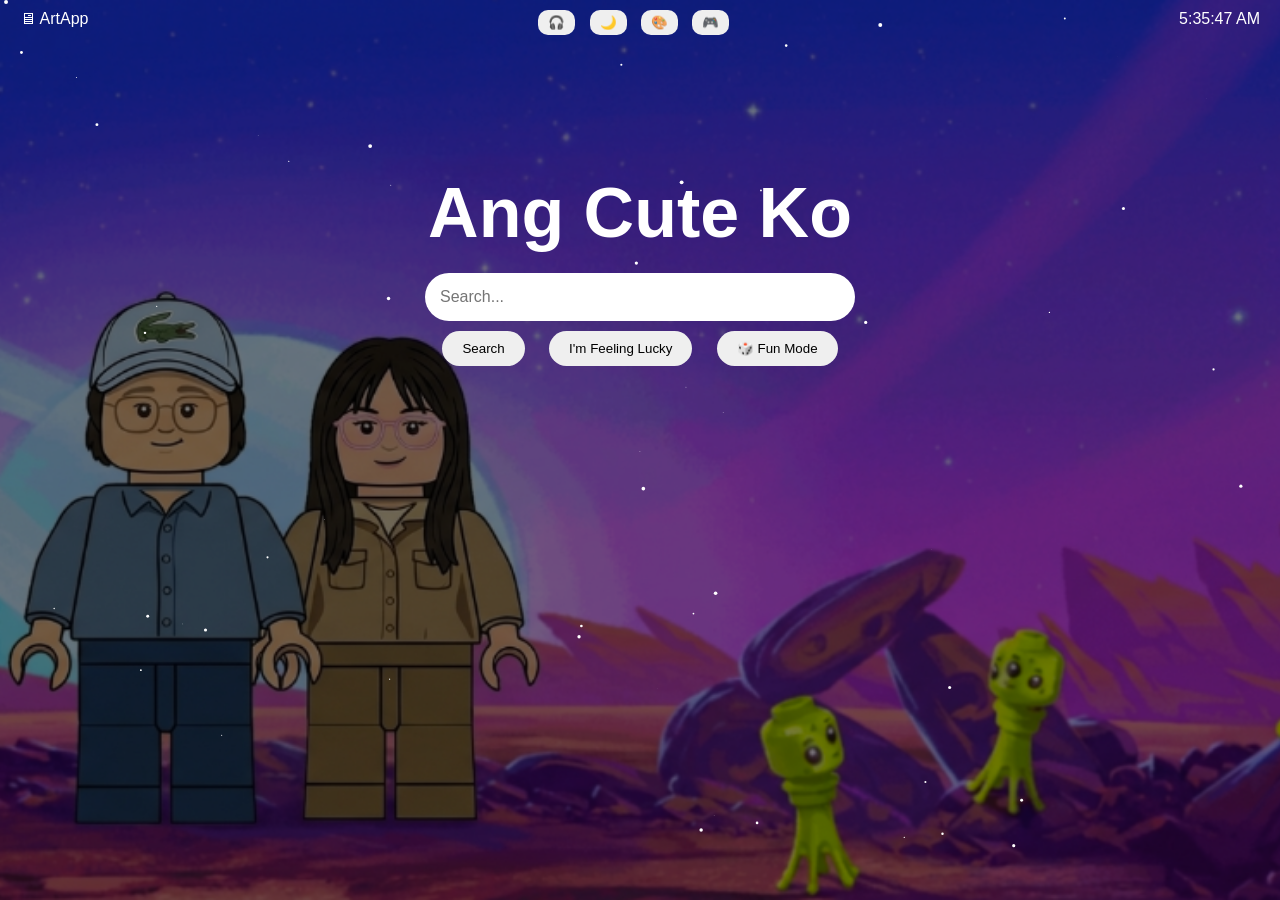
==== artapp.html @ c3ceece2 "Add files via upload" ====
<!DOCTYPE html>
<html lang="en">
<head>
<meta charset="UTF-8">
<title>draft</title>

<!-- LINK TO YOUR CSS FILE -->
<link rel="stylesheet" href="artapp.css">
</head>

<body>

<!-- =========================
     🖥 FAKE OS TOP BAR
     - Contains controls (music, moon, splash, game)
     - Clock on the right
========================= -->
<div class="top-bar">

    <span>🖥 ArtApp</span>

    <div class="controls">

        <!-- 🎧 MUSIC TOGGLE BUTTON -->
        <button onclick="toggleMusic(); playClick();">🎧</button>

        <!-- 🌙 MOON ANIMATION -->
        <button onclick="spawnMoon(); playClick();">🌙</button>

        <!-- 🎨 SPLASH EFFECT -->
        <button onclick="paintSplash(); playClick();">🎨</button>

        <!-- 🎮 MINI GAME OPEN -->
        <button onclick="openMiniGame(); playClick();">🎮</button>

    </div>

    <!-- 🕒 REAL TIME CLOCK -->
    <div id="clock"></div>

</div>

<!-- =========================
     🔍 MAIN SEARCH UI
========================= -->
<div class="main">

    <h1 class="logo">Ang Cute Ko</h1>

    <!-- SEARCH INPUT BOX -->
    <div class="search-box">

        <!-- 
        👉 USER TYPES HERE
        - Enter key triggers search
        -->
        <input 
            type="text"
            id="searchInput"
            placeholder="Search..."
            onkeydown="handleKey(event)"
            autocomplete="off"
        >

        <!-- (optional) future autocomplete suggestions -->
        <div id="suggestions" class="suggestions"></div>

    </div>

    <!-- BUTTON ACTIONS -->
    <div class="buttons">

        <!-- 🔍 NORMAL SEARCH -->
        <button onclick="redirectToGame(); playClick();">Search</button>

        <!-- 🍀 RANDOM FUN REDIRECT -->
        <button onclick="feelingLucky(); playClick();">I'm Feeling Lucky</button>

        <!-- 🎲 RANDOM YOUTUBE MODE -->
        <button onclick="randomRedirect(); playClick();">🎲 Fun Mode</button>

    </div>

    <!-- ❌ ERROR MESSAGE DISPLAY -->
    <p id="errorMessage"></p>

</div>

<!-- =========================
     🎮 MINI GAME WINDOW (FAKE OS APP)
========================= -->
<div id="miniGameWindow" class="window hidden">

    <!-- GAME TITLE -->
    <h2>Mini Click Game</h2>

    <!-- ⏱ TIMER DISPLAY -->
    <p id="timer">Time: 10</p>

    <p>Click the circle!</p>

    <!-- 🎯 CLICK TARGET -->
    <div id="circle" onclick="scorePoint()"></div>

    <!-- 🧮 SCORE DISPLAY -->
    <p>Score: <span id="score">0</span></p>

    <!-- CLOSE GAME -->
    <button onclick="closeMiniGame()">Close</button>

</div>

<!-- =========================
     🎵 AUDIO FILES
========================= -->

<!-- BACKGROUND MUSIC -->
<audio id="bgMusic" loop>
    <source src="music.mp3">
</audio>

<!-- CLICK SOUND EFFECT -->
<audio id="clickSound">
    <source src="click.mp3">
</audio>

<!-- =========================
     ✨ PARTICLE CANVAS BACKGROUND
========================= -->
<canvas id="particles"></canvas>

<script>

/* =========================
   🔗 LINKS SECTION
========================= */

// 🎲 Fun Mode → YouTube video
const funModeLink =
"https://youtu.be/xbviQHhU1rA?si=FZhWVO_vKgt5JZBC";

// 🍀 Lucky Mode → YouTube video
const luckyLink =
"https://www.youtube.com/watch?v=QSGVmMXll1g";

/* =========================
   🎯 GAME SETTINGS
========================= */

// 👉 NORMAL SEARCH KEYWORDS
const keywords = ["mygame", "lin game", "cute game"];

// 👉 PLACEHOLDER FOR YOUR REAL GAME LINK
// ⚠️ PUT YOUR GAME LINK HERE LATER
const gameLink = "https://www.lipsum.com/";

// 👉 SECRET PHRASE TRIGGER (case-insensitive handled below)
const secretPhrase = "memories in legoland";


/* =========================
   🔊 CLICK SOUND FUNCTION
========================= */
function playClick(){
    document.getElementById("clickSound").play();
}


/* =========================
   🎧 MUSIC TOGGLE
========================= */
function toggleMusic(){
    const music = document.getElementById("bgMusic");

    if(music.paused){
        music.play();
    } else {
        music.pause();
    }
}


/* =========================
   🌙 MOON ANIMATION (CENTER POP)
========================= */
function spawnMoon(){

    const moon = document.createElement("div");

    // CSS handles animation
    moon.className = "moon-center";

    document.body.appendChild(moon);

    // remove after animation ends
    setTimeout(()=>moon.remove(),4000);
}


/* =========================
   🎨 SPLASH EFFECT
========================= */
function paintSplash(){

    const splash = document.createElement("div");

    splash.className = "paint";

    // random color splash
    splash.style.background = `hsl(${Math.random()*360},100%,50%)`;

    document.body.appendChild(splash);

    setTimeout(()=>splash.remove(),1200);
}


/* =========================
   🔍 SEARCH FUNCTION
========================= */
function redirectToGame(){

    const input = document.getElementById("searchInput");
    const value = input.value.toLowerCase();

    // 🔥 SECRET GAME TRIGGER
    if(value === secretPhrase){
        window.location.href = gameLink;
        return;
    }

    // normal keyword match
    if(keywords.includes(value)){
        window.location.href = gameLink;
    } else {
        document.getElementById("errorMessage").innerText =
        "Game not found.";
    }
}


/* =========================
   ⌨️ ENTER KEY SUPPORT
========================= */
function handleKey(e){
    if(e.key === "Enter"){
        redirectToGame();
    }
}


/* =========================
   🎲 FUN MODE (RANDOM VIDEO)
========================= */
function randomRedirect(){
    window.location.href = funModeLink;
}


/* =========================
   🍀 FEELING LUCKY
========================= */
function feelingLucky(){
    window.location.href = luckyLink;
}


/* =========================
   🎮 MINI GAME SYSTEM
========================= */

// game state variables
let score = 0;
let timeLeft = 10;
let timerInterval;


/* OPEN MINI GAME */
function openMiniGame(){

    document.getElementById("miniGameWindow")
    .classList.remove("hidden");

    // reset values
    score = 0;
    timeLeft = 10;

    document.getElementById("score").innerText = score;
    document.getElementById("timer").innerText = "Time: 10";

    startTimer();
}


/* CLOSE MINI GAME */
function closeMiniGame(){

    document.getElementById("miniGameWindow")
    .classList.add("hidden");

    clearInterval(timerInterval);
}


/* SCORE CLICK */
function scorePoint(){

    if(timeLeft > 0){
        score++;
        document.getElementById("score").innerText = score;
    }
}


/* TIMER SYSTEM */
function startTimer(){

    clearInterval(timerInterval);

    timerInterval = setInterval(()=>{

        timeLeft--;

        document.getElementById("timer")
        .innerText = "Time: " + timeLeft;

        if(timeLeft <= 0){

            clearInterval(timerInterval);

            alert("Game Over! Score: " + score);
        }

    },1000);
}


/* =========================
   🕒 CLOCK SYSTEM
========================= */
setInterval(()=>{

    document.getElementById("clock")
    .innerText = new Date().toLocaleTimeString();

},1000);


/* =========================
   ✨ PARTICLES BACKGROUND
========================= */
const canvas = document.getElementById("particles");
const ctx = canvas.getContext("2d");

canvas.width = window.innerWidth;
canvas.height = window.innerHeight;

let particles = [];

for(let i=0;i<60;i++){
    particles.push({
        x:Math.random()*canvas.width,
        y:Math.random()*canvas.height,
        r:Math.random()*2
    });
}

function animate(){

    ctx.clearRect(0,0,canvas.width,canvas.height);

    particles.forEach(p=>{

        p.y += 0.5;

        if(p.y > canvas.height) p.y = 0;

        ctx.beginPath();
        ctx.arc(p.x,p.y,p.r,0,Math.PI*2);
        ctx.fillStyle = "white";
        ctx.fill();
    });

    requestAnimationFrame(animate);
}

animate();

</script>

</body>
</html>
---- artapp.css ----
/* ROOT COLORS */
:root{
    --accent:#ffffff;
}

/* RESET */
body{
    margin:0;
    font-family:Arial, sans-serif;
    color:white;
    overflow:hidden;

    /* 🌄 YOUR BACKGROUND IMAGE */
    background: url("image.png") no-repeat center center fixed;
    background-size: cover;
}

/* 🌙 LIGHT MODE */
body.light-mode{
    color:black;
    background: url("image.png") no-repeat center center fixed;
    background-size: cover;
}

/* 🌑 DARK OVERLAY (makes text readable) */
body::before{
    content:"";
    position:fixed;
    top:0;
    left:0;
    width:100%;
    height:100%;
    background:rgba(0,0,0,0.5);
    z-index:0;
}

/* ✨ PARTICLES CANVAS */
#particles{
    position:fixed;
    top:0;
    left:0;
    width:100%;
    height:100%;
    z-index:1; /* ABOVE background, BELOW content */
    pointer-events:none;
}

/* TOP BAR */
.top-bar{
    position:relative;
    z-index:2;
    display:flex;
    justify-content:space-between;
    padding:10px 20px;
}

/* CONTROL BUTTONS */
.controls button{
    margin:0 5px;
    padding:5px 10px;
    border-radius:10px;
    border:none;
    cursor:pointer;
    transition:0.3s;
}

.controls button:hover{
    transform:scale(1.1);
}

/* MAIN CONTENT */
.main{
    position:relative;
    z-index:2;
    text-align:center;
    margin-top:10%;
}

/* LOGO */
.logo{
    font-size:70px;
    margin-bottom:20px;
}

/* SEARCH INPUT */
input{
    width:400px;
    padding:15px;
    border-radius:30px;
    border:none;
    outline:none;
    font-size:16px;

    transition:0.3s;
}

input:focus{
    box-shadow:0 0 10px white;
}

/* BUTTONS */
button{
    margin:10px;
    padding:10px 20px;
    border-radius:20px;
    border:none;
    cursor:pointer;
    transition:0.3s;
}

button:hover{
    transform:scale(1.1);
}

/* SUGGESTIONS DROPDOWN */
.suggestions{
    position:absolute;
    left:50%;
    transform:translateX(-50%);
    background:white;
    color:black;
    width:400px;
    border-radius:10px;
    margin-top:5px;
    overflow:hidden;
}

.suggestions div{
    padding:10px;
    cursor:pointer;
}

.suggestions div:hover{
    background:#ddd;
}

/* ERROR MESSAGE */
#errorMessage{
    color:red;
    margin-top:10px;
}

/* SHAKE ANIMATION */
.shake{
    animation:shake 0.3s;
}

@keyframes shake{
    0%{transform:translateX(0);}
    25%{transform:translateX(-5px);}
    50%{transform:translateX(5px);}
    75%{transform:translateX(-5px);}
    100%{transform:translateX(0);}
}

/* 🎉 CONFETTI */
.confetti{
    position:fixed;
    top:0;
    width:6px;
    height:12px;
    z-index:3;
    animation:fall 2s linear;
}

@keyframes fall{
    to{transform:translateY(100vh);}
}

/* FOOTER */
.footer{
    position:fixed;
    bottom:0;
    width:100%;
    text-align:center;
    padding:10px;
    font-size:12px;
    z-index:2;
}

/* 🎧 MUSIC PULSE */
.music-pulse{
    position:fixed;
    top:50%;
    left:50%;
    width:200px;
    height:200px;
    border-radius:50%;
    background:rgba(255,255,255,0.2);
    transform:translate(-50%,-50%);
    animation:pulse 1.5s;
    z-index:3;
}

@keyframes pulse{
    from{transform:translate(-50%,-50%) scale(0);}
    to{transform:translate(-50%,-50%) scale(2);opacity:0;}
}

/* 🌙 MOON */
.moon{
    position:fixed;
    bottom:0;
    right:20px;
    width:100px;
    height:100px;
    background:radial-gradient(circle,#fff,#ccc);
    border-radius:50%;
    animation:rise 4s linear;
    z-index:3;
}

@keyframes rise{
    from{bottom:0;}
    to{bottom:80vh;opacity:0;}
}

/* 🎨 PAINT SPLASH */
.paint{
    position:fixed;
    width:200px;
    height:200px;
    border-radius:50%;
    top:50%;
    left:50%;
    transform:translate(-50%,-50%) scale(0);
    animation:splash 1s ease-out;
    z-index:3;
}

@keyframes splash{
    to{
        transform:translate(-50%,-50%) scale(5);
        opacity:0;
    }
}

/* 🌙 CENTER MOON */
.moon-center{
    position:fixed;
    top:50%;
    left:50%;
    width:120px;
    height:120px;
    border-radius:50%;
    background:radial-gradient(circle,#fff,#ccc);
    transform:translate(-50%,-50%);
    animation:moonRise 2s ease-out;
    z-index:999;
}

@keyframes moonRise{
    from{opacity:0; transform:translate(-50%,-50%) scale(0);}
    to{opacity:1; transform:translate(-50%,-50%) scale(1.5);}
}

/* 🎨 SPLASH IMPROVED */
.paint{
    position:fixed;
    width:250px;
    height:250px;
    border-radius:50%;
    top:50%;
    left:50%;
    transform:translate(-50%,-50%);
    animation:splash 1.2s ease-out;
    z-index:999;
}

/* 🪟 MINI GAME WINDOW */
.window{
    position:fixed;
    top:20%;
    left:35%;
    width:300px;
    background:white;
    color:black;
    padding:20px;
    border-radius:10px;
    z-index:999;
}

.hidden{
    display:none;
}

#circle{
    width:60px;
    height:60px;
    background:red;
    border-radius:50%;
    margin:20px auto;
    cursor:pointer;
}

.footer{
    position:fixed;
    bottom:0;
    width:100%;
    text-align:center;
    padding:10px;
    font-size:12px;
    z-index:2;
}


/* 🌙 CENTER MOON ANIMATION */
.moon-center{
    position:fixed;
    top:50%;
    left:50%;
    width:120px;
    height:120px;
    border-radius:50%;
    background:radial-gradient(circle,#fff,#ccc);
    transform:translate(-50%,-50%);
    animation:moonRise 2s ease-out;
    z-index:999;
}

@keyframes moonRise{
    from{opacity:0; transform:translate(-50%,-50%) scale(0);}
    to{opacity:1; transform:translate(-50%,-50%) scale(1.5);}
}


/* 🎨 SPLASH EFFECT */
.paint{
    position:fixed;
    width:250px;
    height:250px;
    border-radius:50%;
    top:50%;
    left:50%;
    transform:translate(-50%,-50%);
    animation:splash 1.2s ease-out;
    z-index:999;
}


/* 🎮 MINI GAME WINDOW */
.window{
    position:fixed;
    top:20%;
    left:35%;
    width:300px;
    background:white;
    color:black;
    padding:20px;
    border-radius:10px;
    z-index:999;
}

.hidden{
    display:none;
}


/* 🎯 CLICK CIRCLE */
#circle{
    width:60px;
    height:60px;
    background:red;
    border-radius:50%;
    margin:20px auto;
    cursor:pointer;
}
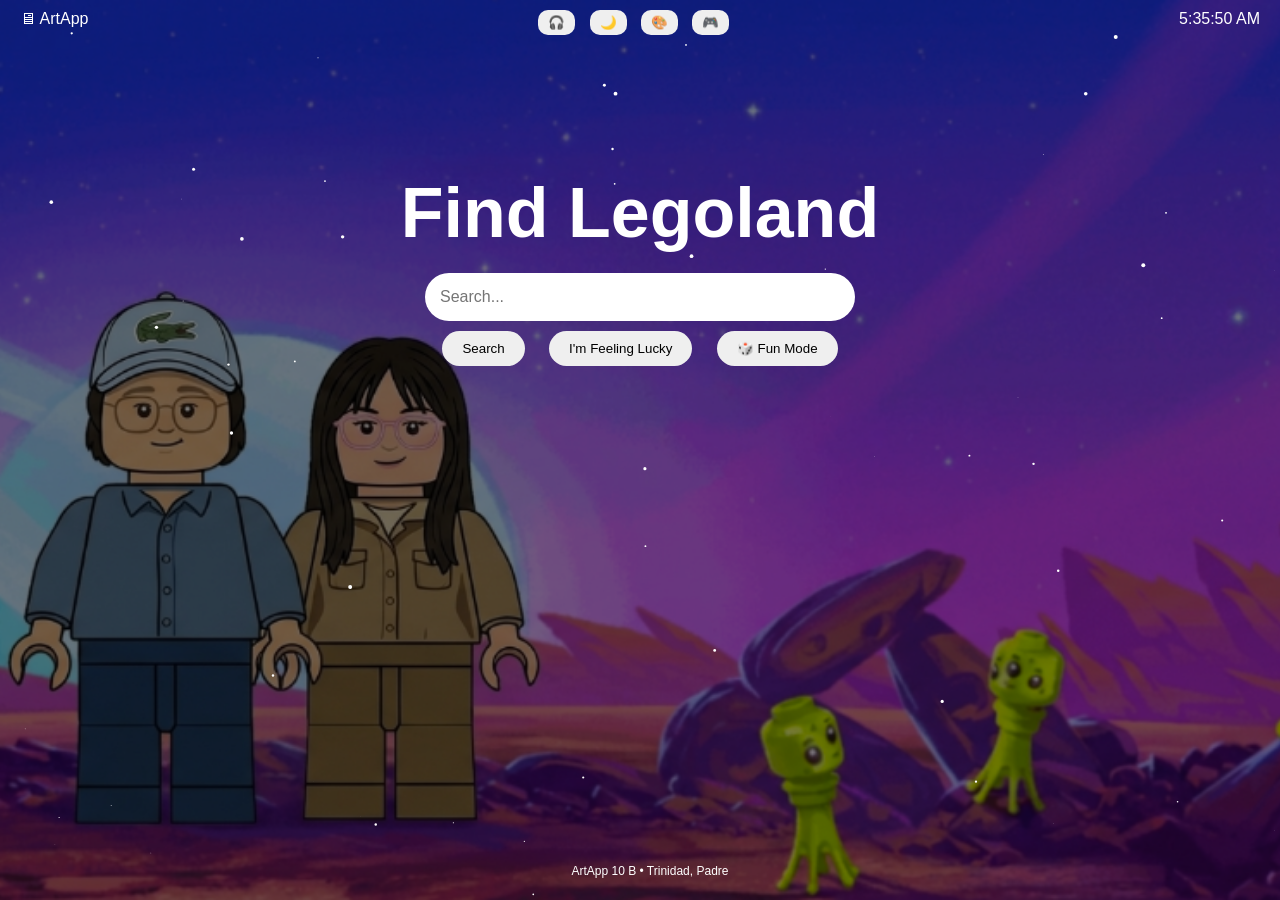
==== commit 882ff794: "Add files via upload" ====
--- a/artapp.html
+++ b/artapp.html
@@ -2,16 +2,24 @@
 <html lang="en">
 <head>
 <meta charset="UTF-8">
-<title>draft</title>
+<title>lin draft</title>
 
 <!-- LINK TO YOUR CSS FILE -->
 <link rel="stylesheet" href="artapp.css">
 </head>
 
+<!-- =========================
+     FOOTER
+     - Always stays at bottom
+========================= -->
+<div class="footer">
+    <p>ArtApp 10 B • Trinidad, Padre</p>
+</div>
+
 <body>
 
 <!-- =========================
-     🖥 FAKE OS TOP BAR
+     FAKE OS TOP BAR
      - Contains controls (music, moon, splash, game)
      - Clock on the right
 ========================= -->
@@ -21,37 +29,37 @@
 
     <div class="controls">
 
-        <!-- 🎧 MUSIC TOGGLE BUTTON -->
+        <!-- MUSIC TOGGLE BUTTON -->
         <button onclick="toggleMusic(); playClick();">🎧</button>
 
-        <!-- 🌙 MOON ANIMATION -->
+        <!-- MOON ANIMATION -->
         <button onclick="spawnMoon(); playClick();">🌙</button>
 
-        <!-- 🎨 SPLASH EFFECT -->
+        <!-- SPLASH EFFECT -->
         <button onclick="paintSplash(); playClick();">🎨</button>
 
-        <!-- 🎮 MINI GAME OPEN -->
+        <!-- MINI GAME OPEN -->
         <button onclick="openMiniGame(); playClick();">🎮</button>
 
     </div>
 
-    <!-- 🕒 REAL TIME CLOCK -->
+    <!-- REAL TIME CLOCK -->
     <div id="clock"></div>
 
 </div>
 
 <!-- =========================
-     🔍 MAIN SEARCH UI
+     MAIN SEARCH UI
 ========================= -->
 <div class="main">
 
-    <h1 class="logo">Ang Cute Ko</h1>
+    <h1 class="logo">Find Legoland</h1>
 
     <!-- SEARCH INPUT BOX -->
     <div class="search-box">
 
         <!-- 
-        👉 USER TYPES HERE
+        USER TYPES HERE
         - Enter key triggers search
         -->
         <input 
@@ -70,24 +78,24 @@
     <!-- BUTTON ACTIONS -->
     <div class="buttons">
 
-        <!-- 🔍 NORMAL SEARCH -->
+        <!-- NORMAL SEARCH -->
         <button onclick="redirectToGame(); playClick();">Search</button>
 
-        <!-- 🍀 RANDOM FUN REDIRECT -->
+        <!-- RANDOM FUN REDIRECT -->
         <button onclick="feelingLucky(); playClick();">I'm Feeling Lucky</button>
 
-        <!-- 🎲 RANDOM YOUTUBE MODE -->
+        <!-- RANDOM YOUTUBE MODE -->
         <button onclick="randomRedirect(); playClick();">🎲 Fun Mode</button>
 
     </div>
 
-    <!-- ❌ ERROR MESSAGE DISPLAY -->
+    <!-- ERROR MESSAGE DISPLAY -->
     <p id="errorMessage"></p>
 
 </div>
 
 <!-- =========================
-     🎮 MINI GAME WINDOW (FAKE OS APP)
+     MINI GAME WINDOW (FAKE OS APP)
 ========================= -->
 <div id="miniGameWindow" class="window hidden">
 
@@ -95,14 +103,14 @@
     <h2>Mini Click Game</h2>
 
     <!-- ⏱ TIMER DISPLAY -->
-    <p id="timer">Time: 10</p>
+    <p id="timer">Time: 5</p>
 
     <p>Click the circle!</p>
 
-    <!-- 🎯 CLICK TARGET -->
+    <!-- CLICK TARGET -->
     <div id="circle" onclick="scorePoint()"></div>
 
-    <!-- 🧮 SCORE DISPLAY -->
+    <!-- SCORE DISPLAY -->
     <p>Score: <span id="score">0</span></p>
 
     <!-- CLOSE GAME -->
@@ -111,7 +119,7 @@
 </div>
 
 <!-- =========================
-     🎵 AUDIO FILES
+     AUDIO FILES
 ========================= -->
 
 <!-- BACKGROUND MUSIC -->
@@ -125,41 +133,41 @@
 </audio>
 
 <!-- =========================
-     ✨ PARTICLE CANVAS BACKGROUND
+     PARTICLE CANVAS BACKGROUND
 ========================= -->
 <canvas id="particles"></canvas>
 
 <script>
 
 /* =========================
-   🔗 LINKS SECTION
-========================= */
-
-// 🎲 Fun Mode → YouTube video
+   LINKS SECTION
+========================= */
+
+// Fun Mode → YouTube video
 const funModeLink =
 "https://youtu.be/xbviQHhU1rA?si=FZhWVO_vKgt5JZBC";
 
-// 🍀 Lucky Mode → YouTube video
+// Lucky Mode → YouTube video
 const luckyLink =
-"https://www.youtube.com/watch?v=QSGVmMXll1g";
-
-/* =========================
-   🎯 GAME SETTINGS
-========================= */
-
-// 👉 NORMAL SEARCH KEYWORDS
-const keywords = ["mygame", "lin game", "cute game"];
-
-// 👉 PLACEHOLDER FOR YOUR REAL GAME LINK
-// ⚠️ PUT YOUR GAME LINK HERE LATER
-const gameLink = "https://www.lipsum.com/";
-
-// 👉 SECRET PHRASE TRIGGER (case-insensitive handled below)
+"https://media1.tenor.com/m/_dKNY1rfN6IAAAAd/sana-all-ntc.gif";
+
+/* =========================
+   GAME SETTINGS
+========================= */
+
+// NORMAL SEARCH KEYWORDS
+const keywords = ["game", "legoland", "memories"];
+
+// PLACEHOLDER FOR YOUR REAL GAME LINK
+// PUT YOUR GAME LINK HERE LATER
+const gameLink = "https://noelleski39.itch.io/legoland";
+
+// SECRET PHRASE TRIGGER (case-insensitive handled below)
 const secretPhrase = "memories in legoland";
 
 
 /* =========================
-   🔊 CLICK SOUND FUNCTION
+   CLICK SOUND FUNCTION
 ========================= */
 function playClick(){
     document.getElementById("clickSound").play();
@@ -167,7 +175,7 @@
 
 
 /* =========================
-   🎧 MUSIC TOGGLE
+   MUSIC TOGGLE
 ========================= */
 function toggleMusic(){
     const music = document.getElementById("bgMusic");
@@ -181,7 +189,7 @@
 
 
 /* =========================
-   🌙 MOON ANIMATION (CENTER POP)
+   MOON ANIMATION (CENTER POP)
 ========================= */
 function spawnMoon(){
 
@@ -198,7 +206,7 @@
 
 
 /* =========================
-   🎨 SPLASH EFFECT
+   SPLASH EFFECT
 ========================= */
 function paintSplash(){
 
@@ -216,14 +224,14 @@
 
 
 /* =========================
-   🔍 SEARCH FUNCTION
+   SEARCH FUNCTION
 ========================= */
 function redirectToGame(){
 
     const input = document.getElementById("searchInput");
     const value = input.value.toLowerCase();
 
-    // 🔥 SECRET GAME TRIGGER
+    // SECRET GAME TRIGGER
     if(value === secretPhrase){
         window.location.href = gameLink;
         return;
@@ -234,13 +242,13 @@
         window.location.href = gameLink;
     } else {
         document.getElementById("errorMessage").innerText =
-        "Game not found.";
+        "Game not found. Try searching Memories in Legoland.";
     }
 }
 
 
 /* =========================
-   ⌨️ ENTER KEY SUPPORT
+   ENTER KEY SUPPORT
 ========================= */
 function handleKey(e){
     if(e.key === "Enter"){
@@ -250,7 +258,7 @@
 
 
 /* =========================
-   🎲 FUN MODE (RANDOM VIDEO)
+   FUN MODE (RANDOM VIDEO)
 ========================= */
 function randomRedirect(){
     window.location.href = funModeLink;
@@ -258,7 +266,7 @@
 
 
 /* =========================
-   🍀 FEELING LUCKY
+   FEELING LUCKY
 ========================= */
 function feelingLucky(){
     window.location.href = luckyLink;
@@ -266,12 +274,12 @@
 
 
 /* =========================
-   🎮 MINI GAME SYSTEM
+   MINI GAME SYSTEM
 ========================= */
 
 // game state variables
 let score = 0;
-let timeLeft = 10;
+let timeLeft = 5;
 let timerInterval;
 
 
@@ -283,10 +291,10 @@
 
     // reset values
     score = 0;
-    timeLeft = 10;
+    timeLeft = 5;
 
     document.getElementById("score").innerText = score;
-    document.getElementById("timer").innerText = "Time: 10";
+    document.getElementById("timer").innerText = "Time: 5";
 
     startTimer();
 }
@@ -336,7 +344,7 @@
 
 
 /* =========================
-   🕒 CLOCK SYSTEM
+   CLOCK SYSTEM
 ========================= */
 setInterval(()=>{
 
@@ -347,7 +355,7 @@
 
 
 /* =========================
-   ✨ PARTICLES BACKGROUND
+   PARTICLES BACKGROUND
 ========================= */
 const canvas = document.getElementById("particles");
 const ctx = canvas.getContext("2d");
